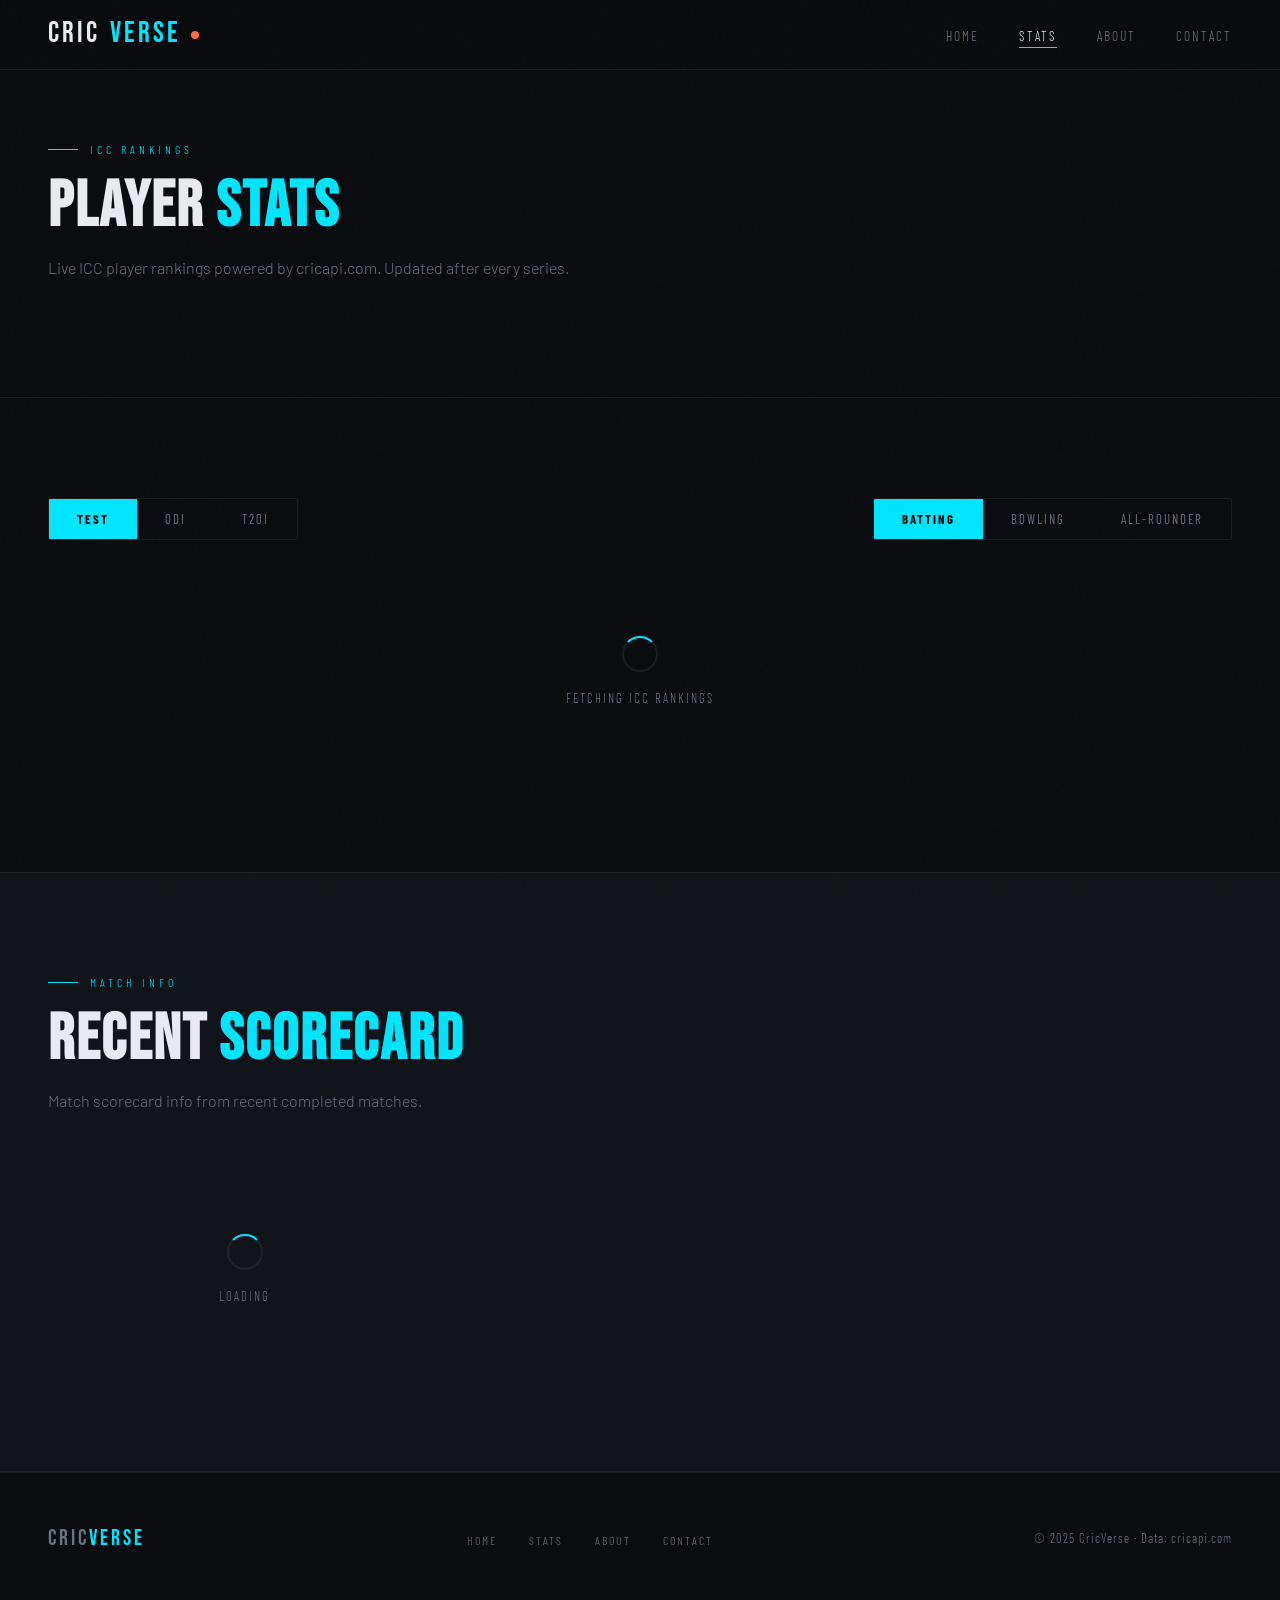
==== stats.html @ b8a50302 "Add files via upload" ====
<!DOCTYPE html>
<html lang="en">
<head>
  <meta charset="UTF-8">
  <meta name="viewport" content="width=device-width, initial-scale=1.0">
  <title>Stats — CricVerse</title>
  <link rel="stylesheet" href="styles.css">
</head>
<body>

<nav id="navbar">
  <a href="index.html" class="nav-logo">CRIC<span>VERSE</span> <span class="dot"></span></a>
  <ul class="nav-links" id="navLinks">
    <li><a href="index.html">Home</a></li>
    <li><a href="stats.html" class="active">Stats</a></li>
    <li><a href="about.html">About</a></li>
    <li><a href="contact.html">Contact</a></li>
  </ul>
  <button class="hamburger" id="hamburger" aria-label="Menu"><span></span><span></span><span></span></button>
</nav>

<div class="stats-header">
  <div class="section-label">ICC Rankings</div>
  <h1 class="section-title">PLAYER <em>STATS</em></h1>
  <p class="section-sub">Live ICC player rankings powered by cricapi.com. Updated after every series.</p>
</div>

<section>
  <div class="tabs-row">
    <div class="stats-tabs" id="formatTabs">
      <button class="tab-btn active" data-format="test">Test</button>
      <button class="tab-btn" data-format="odi">ODI</button>
      <button class="tab-btn" data-format="t20">T20I</button>
    </div>
    <div class="stats-tabs" id="roleTabs">
      <button class="tab-btn active" data-role="batsmen">Batting</button>
      <button class="tab-btn" data-role="bowlers">Bowling</button>
      <button class="tab-btn" data-role="allrounders">All-Rounder</button>
    </div>
  </div>

  <div id="rankingsWrap">
    <!-- populated by JS -->
  </div>
</section>

<!-- SERIES STATS -->
<section style="background:var(--surface);border-top:1px solid var(--border);border-bottom:1px solid var(--border)">
  <div class="section-label">Match Info</div>
  <h2 class="section-title">RECENT <em>SCORECARD</em></h2>
  <p class="section-sub">Match scorecard info from recent completed matches.</p>
  <div id="scorecardWrap"><!-- JS --></div>
</section>

<footer>
  <a href="index.html" class="footer-logo">CRIC<span>VERSE</span></a>
  <ul class="footer-links">
    <li><a href="index.html">Home</a></li>
    <li><a href="stats.html">Stats</a></li>
    <li><a href="about.html">About</a></li>
    <li><a href="contact.html">Contact</a></li>
  </ul>
  <span class="footer-copy">© 2025 CricVerse · Data: cricapi.com</span>
</footer>

<script src="script.js"></script>
<script>

let currentFormat = 'test';
let currentRole   = 'batsmen';

const rankClass = i => i === 0 ? 'gold' : i === 1 ? 'silver' : i === 2 ? 'bronze' : '';

function initials(name) {
  return (name || '?').split(' ').map(w => w[0]).join('').slice(0, 2).toUpperCase();
}

function renderRankings(players) {
  if (!players || !players.length) return errorHTML('No ranking data available');

  const heads = {
    batsmen:    ['Rank', 'Player', 'Rating', 'Country', '', ''],
    bowlers:    ['Rank', 'Player', 'Rating', 'Country', '', ''],
    allrounders:['Rank', 'Player', 'Rating', 'Country', '', ''],
  };

  return `
    <div class="leaderboard">
      <div class="lb-head">
        <span>#</span><span>Player</span>
        <span style="text-align:right">Rating</span>
        <span style="text-align:right">Country</span>
        <span></span><span></span>
      </div>
      ${players.slice(0, 20).map((p, i) => `
        <div class="lb-row" style="animation-delay:${i * 0.04}s">
          <span class="lb-rank ${rankClass(i)}">${p.rank || i + 1}</span>
          <div class="lb-player">
            <div class="lb-avatar">${initials(p.name)}</div>
            <div>
              <div class="lb-name">${p.name || '—'}</div>
              <div class="lb-country">${p.country || '—'}</div>
            </div>
          </div>
          <div class="lb-val highlight" style="text-align:right">${p.rating || '—'}</div>
          <div class="lb-val" style="text-align:right">${p.country || '—'}</div>
          <div></div><div></div>
        </div>`).join('')}
    </div>`;
}

const wrap = document.getElementById('rankingsWrap');

async function loadRankings() {
  wrap.innerHTML = loadingHTML('Fetching ICC rankings');
  if (API_KEY === 'YOUR_CRICAPI_KEY') { wrap.innerHTML = apiKeyNote(); return; }
  try {
    const data = await fetchCricAPI('stats', { type: currentRole, matchType: currentFormat });
    const players = data.data || [];
    wrap.innerHTML = renderRankings(players);
  } catch (e) {
    wrap.innerHTML = errorHTML('Could not load rankings · ' + e.message, 'loadRankings');
    window.loadRankings = loadRankings;
  }
}

window.loadRankings = loadRankings;

// Tabs
document.querySelectorAll('#formatTabs .tab-btn').forEach(btn => {
  btn.addEventListener('click', () => {
    document.querySelectorAll('#formatTabs .tab-btn').forEach(b => b.classList.remove('active'));
    btn.classList.add('active');
    currentFormat = btn.dataset.format;
    loadRankings();
  });
});
document.querySelectorAll('#roleTabs .tab-btn').forEach(btn => {
  btn.addEventListener('click', () => {
    document.querySelectorAll('#roleTabs .tab-btn').forEach(b => b.classList.remove('active'));
    btn.classList.add('active');
    currentRole = btn.dataset.role;
    loadRankings();
  });
});

// Scorecard section - recent matches info
const scWrap = document.getElementById('scorecardWrap');
async function loadScorecards() {
  scWrap.innerHTML = `<div style="display:grid;grid-template-columns:repeat(auto-fill,minmax(320px,1fr));gap:1.5px" id="scGrid">${loadingHTML()}</div>`;
  if (API_KEY === 'YOUR_CRICAPI_KEY') { scWrap.innerHTML = apiKeyNote(); return; }
  try {
    const data = await fetchCricAPI('matches', { offset: 0 });
    const matches = (data.data || []).filter(m => m.matchEnded).slice(0, 6);
    if (!matches.length) { scWrap.innerHTML = errorHTML('No completed matches found'); return; }
    scWrap.innerHTML = `<div style="display:grid;grid-template-columns:repeat(auto-fill,minmax(320px,1fr));gap:1.5px">` +
      matches.map(m => {
        const t1 = m.teams?.[0] || 'TBA', t2 = m.teams?.[1] || 'TBA';
        const s1 = m.score?.[0] ? `${m.score[0].r}/${m.score[0].w} (${m.score[0].o})` : '—';
        const s2 = m.score?.[1] ? `${m.score[1].r}/${m.score[1].w} (${m.score[1].o})` : '—';
        return `<div class="match-card" style="padding:1.8rem">
          <div class="match-status completed">✓ Completed</div>
          <div style="font-weight:600;margin-bottom:.5rem">${t1} vs ${t2}</div>
          <div style="font-size:.85rem;color:var(--muted);font-family:var(--font-cond);letter-spacing:1px;margin-bottom:.5rem">
            ${t1}: ${s1}<br>${t2}: ${s2}
          </div>
          <div style="font-size:.8rem;color:var(--accent)">${m.status || ''}</div>
        </div>`;
      }).join('') + `</div>`;
    observeCards();
  } catch (e) {
    scWrap.innerHTML = errorHTML('Could not load scorecards · ' + e.message);
  }
}

loadRankings();
loadScorecards();
</script>
</body>
</html>
---- styles.css ----
@import url('https://fonts.googleapis.com/css2?family=Bebas+Neue&family=Barlow:wght@300;400;600;700&family=Barlow+Condensed:wght@400;600;700&display=swap');

:root {
  --bg:        #0a0c0f;
  --surface:   #111418;
  --surface2:  #181c22;
  --border:    rgba(255,255,255,0.07);
  --accent:    #00e5ff;
  --accent2:   #ff6b35;
  --gold:      #f5c842;
  --text:      #e8eaf0;
  --muted:     #6b7280;
  --red:       #e53935;
  --font-display: 'Bebas Neue', sans-serif;
  --font-body:    'Barlow', sans-serif;
  --font-cond:    'Barlow Condensed', sans-serif;
}

*, *::before, *::after { box-sizing: border-box; margin: 0; padding: 0; }
html { scroll-behavior: smooth; }
body { background: var(--bg); color: var(--text); font-family: var(--font-body); font-weight: 300; line-height: 1.6; overflow-x: hidden; }

body::before {
  content: '';
  position: fixed; inset: 0;
  background-image: url("data:image/svg+xml,%3Csvg viewBox='0 0 256 256' xmlns='http://www.w3.org/2000/svg'%3E%3Cfilter id='n'%3E%3CfeTurbulence type='fractalNoise' baseFrequency='0.9' numOctaves='4' stitchTiles='stitch'/%3E%3C/filter%3E%3Crect width='100%25' height='100%25' filter='url(%23n)' opacity='0.03'/%3E%3C/svg%3E");
  pointer-events: none; z-index: 9999; opacity: 0.4;
}

::-webkit-scrollbar { width: 4px; }
::-webkit-scrollbar-track { background: var(--bg); }
::-webkit-scrollbar-thumb { background: var(--accent); border-radius: 2px; }

/* ═══ NAVBAR ═══ */
nav {
  position: fixed; top: 0; left: 0; right: 0; z-index: 1000;
  display: flex; align-items: center; justify-content: space-between;
  padding: 0 3rem; height: 70px;
  background: rgba(10,12,15,0.88); backdrop-filter: blur(20px);
  border-bottom: 1px solid var(--border); transition: background 0.3s;
}
.nav-logo { font-family: var(--font-display); font-size: 1.8rem; letter-spacing: 3px; color: var(--text); text-decoration: none; display: flex; align-items: center; gap: 10px; }
.nav-logo span { color: var(--accent); }
.nav-logo .dot { width: 8px; height: 8px; background: var(--accent2); border-radius: 50%; animation: pulse 2s infinite; }
.nav-links { display: flex; gap: 2.5rem; list-style: none; }
.nav-links a { font-family: var(--font-cond); font-size: 0.85rem; letter-spacing: 2px; text-transform: uppercase; color: var(--muted); text-decoration: none; transition: color 0.2s; position: relative; }
.nav-links a::after { content: ''; position: absolute; bottom: -4px; left: 0; width: 0; height: 1px; background: var(--accent); transition: width 0.3s; }
.nav-links a:hover, .nav-links a.active { color: var(--text); }
.nav-links a:hover::after, .nav-links a.active::after { width: 100%; }
.hamburger { display: none; flex-direction: column; gap: 5px; cursor: pointer; background: none; border: none; padding: 4px; }
.hamburger span { display: block; width: 24px; height: 2px; background: var(--text); border-radius: 2px; transition: all 0.3s; }

/* ═══ TICKER ═══ */
.ticker-wrap { background: var(--surface); border-bottom: 1px solid var(--border); padding: 12px 0; overflow: hidden; position: relative; margin-top: 70px; }
.ticker-label { position: absolute; left: 0; top: 0; bottom: 0; background: var(--accent2); color: #000; font-family: var(--font-cond); font-size: 0.7rem; letter-spacing: 2px; text-transform: uppercase; font-weight: 700; padding: 0 16px; display: flex; align-items: center; z-index: 2; }
.ticker-track { display: flex; animation: ticker 60s linear infinite; padding-left: 100px; white-space: nowrap; }
.ticker-item { font-family: var(--font-cond); font-size: 0.8rem; letter-spacing: 1px; color: var(--muted); padding: 0 3rem; border-right: 1px solid var(--border); }
.ticker-item strong { color: var(--text); }
@keyframes ticker { from { transform: translateX(0); } to { transform: translateX(-50%); } }

/* ═══ HERO ═══ */
.hero { min-height: 100vh; display: flex; align-items: center; position: relative; overflow: hidden; padding: 100px 3rem 60px; }
.hero-bg { position: absolute; inset: 0; background: radial-gradient(ellipse 60% 60% at 70% 50%, rgba(0,229,255,0.06) 0%, transparent 70%), radial-gradient(ellipse 40% 40% at 20% 80%, rgba(255,107,53,0.05) 0%, transparent 60%), linear-gradient(180deg, #0a0c0f 0%, #0d1117 100%); }
.hero-rings { position: absolute; right: -5%; top: 50%; transform: translateY(-50%); width: 600px; height: 600px; }
.ring { position: absolute; border-radius: 50%; border: 1px solid rgba(0,229,255,0.08); top: 50%; left: 50%; transform: translate(-50%, -50%); }
.ring:nth-child(1) { width: 200px; height: 200px; border-color: rgba(0,229,255,0.2); }
.ring:nth-child(2) { width: 350px; height: 350px; animation: spin 30s linear infinite; }
.ring:nth-child(3) { width: 500px; height: 500px; animation: spin 50s linear infinite reverse; }
.ring:nth-child(4) { width: 640px; height: 640px; border-color: rgba(255,107,53,0.05); }
.ring:nth-child(2)::before { content: ''; position: absolute; top: -3px; left: 50%; width: 6px; height: 6px; background: var(--accent); border-radius: 50%; transform: translateX(-50%); box-shadow: 0 0 12px var(--accent); }
@keyframes spin { from { transform: translate(-50%,-50%) rotate(0deg); } to { transform: translate(-50%,-50%) rotate(360deg); } }
.hero-content { position: relative; z-index: 2; max-width: 700px; }
.hero-eyebrow { font-family: var(--font-cond); font-size: 0.8rem; letter-spacing: 4px; text-transform: uppercase; color: var(--accent); margin-bottom: 1.5rem; display: flex; align-items: center; gap: 12px; opacity: 0; animation: fadeUp 0.8s 0.2s forwards; }
.hero-eyebrow::before { content: ''; display: block; width: 40px; height: 1px; background: var(--accent); }
.hero-title { font-family: var(--font-display); font-size: clamp(4rem, 10vw, 8rem); line-height: 0.92; letter-spacing: 2px; margin-bottom: 2rem; opacity: 0; animation: fadeUp 0.8s 0.4s forwards; }
.hero-title .line2 { color: var(--accent); display: block; }
.hero-title .line3 { color: var(--accent2); display: block; font-size: 0.55em; letter-spacing: 8px; }
.hero-desc { font-size: 1.05rem; color: var(--muted); max-width: 480px; margin-bottom: 3rem; opacity: 0; animation: fadeUp 0.8s 0.6s forwards; }
.live-badge { display: inline-flex; align-items: center; gap: 8px; background: rgba(255,107,53,0.1); border: 1px solid rgba(255,107,53,0.3); border-radius: 20px; padding: 6px 14px; font-family: var(--font-cond); font-size: 0.75rem; letter-spacing: 2px; text-transform: uppercase; color: var(--accent2); margin-bottom: 3rem; opacity: 0; animation: fadeUp 0.8s 0.3s forwards; width: fit-content; }
.live-dot { width: 6px; height: 6px; background: var(--accent2); border-radius: 50%; animation: pulse 1.5s infinite; }
.hero-actions { display: flex; gap: 1rem; flex-wrap: wrap; opacity: 0; animation: fadeUp 0.8s 0.8s forwards; }
.hero-stats { display: flex; gap: 3rem; margin-top: 4rem; padding-top: 3rem; border-top: 1px solid var(--border); opacity: 0; animation: fadeUp 0.8s 1s forwards; flex-wrap: wrap; }
.hero-stat-num { font-family: var(--font-display); font-size: 2.5rem; color: var(--accent); line-height: 1; }
.hero-stat-label { font-family: var(--font-cond); font-size: 0.75rem; letter-spacing: 2px; text-transform: uppercase; color: var(--muted); margin-top: 4px; }

@keyframes fadeUp { from { opacity: 0; transform: translateY(24px); } to { opacity: 1; transform: translateY(0); } }
@keyframes pulse { 0%,100%{ opacity:1; transform:scale(1); } 50%{ opacity:0.5; transform:scale(0.7); } }

/* ═══ BUTTONS ═══ */
.btn { display: inline-flex; align-items: center; gap: 8px; padding: 14px 32px; font-family: var(--font-cond); font-size: 0.85rem; letter-spacing: 2px; text-transform: uppercase; text-decoration: none; border-radius: 2px; transition: all 0.25s; cursor: pointer; border: none; }
.btn-primary { background: var(--accent); color: #000; font-weight: 700; }
.btn-primary:hover { background: #fff; transform: translateY(-2px); box-shadow: 0 8px 30px rgba(0,229,255,0.3); }
.btn-ghost { background: transparent; color: var(--text); border: 1px solid var(--border); }
.btn-ghost:hover { border-color: var(--accent); color: var(--accent); transform: translateY(-2px); }

/* ═══ SECTIONS ═══ */
section { padding: 100px 3rem; }
.section-label { font-family: var(--font-cond); font-size: 0.75rem; letter-spacing: 4px; text-transform: uppercase; color: var(--accent); margin-bottom: 1rem; display: flex; align-items: center; gap: 12px; }
.section-label::before { content: ''; display: block; width: 30px; height: 1px; background: var(--accent); }
.section-title { font-family: var(--font-display); font-size: clamp(2.5rem, 5vw, 4rem); letter-spacing: 2px; line-height: 1; margin-bottom: 1rem; }
.section-title em { font-style: normal; color: var(--accent); }
.section-sub { color: var(--muted); font-size: 1rem; max-width: 540px; margin-bottom: 3.5rem; }

/* ═══ MATCH CARDS ═══ */
.matches-grid { display: grid; grid-template-columns: repeat(auto-fill, minmax(320px, 1fr)); gap: 1.5px; }
.match-card { background: var(--surface); border: 1px solid var(--border); padding: 2rem; position: relative; overflow: hidden; transition: border-color 0.3s, transform 0.3s; cursor: pointer; }
.match-card::before { content: ''; position: absolute; top: 0; left: 0; right: 0; height: 2px; background: linear-gradient(90deg, var(--accent), transparent); transform: scaleX(0); transform-origin: left; transition: transform 0.4s; }
.match-card:hover { border-color: rgba(0,229,255,0.2); transform: translateY(-2px); }
.match-card:hover::before { transform: scaleX(1); }
.match-status { display: inline-flex; align-items: center; gap: 6px; font-family: var(--font-cond); font-size: 0.7rem; letter-spacing: 2px; text-transform: uppercase; margin-bottom: 1.5rem; }
.match-status.live { color: var(--accent2); }
.match-status.upcoming { color: var(--gold); }
.match-status.completed { color: var(--muted); }
.match-teams { display: flex; align-items: center; justify-content: space-between; margin-bottom: 1.2rem; }
.team { display: flex; flex-direction: column; align-items: center; gap: 8px; flex: 1; }
.team-flag { width: 52px; height: 52px; border-radius: 50%; display: flex; align-items: center; justify-content: center; font-size: 1.6rem; background: var(--surface2); border: 2px solid var(--border); overflow: hidden; }
.team-flag img { width: 100%; height: 100%; object-fit: cover; }
.team-name { font-family: var(--font-cond); font-size: 0.85rem; letter-spacing: 1px; text-transform: uppercase; color: var(--text); text-align: center; }
.team-score { font-family: var(--font-display); font-size: 1.5rem; color: var(--text); letter-spacing: 1px; }
.match-vs { font-family: var(--font-display); font-size: 1.2rem; color: var(--muted); padding: 0 1rem; }
.match-info { font-size: 0.8rem; color: var(--muted); font-family: var(--font-cond); letter-spacing: 1px; line-height: 1.5; }
.watch-btn { display: inline-flex; align-items: center; gap: 6px; margin-top: 1rem; padding: 8px 16px; background: rgba(229,57,53,0.12); border: 1px solid rgba(229,57,53,0.3); border-radius: 2px; color: #ff5252; font-family: var(--font-cond); font-size: 0.7rem; letter-spacing: 2px; text-transform: uppercase; cursor: pointer; transition: all 0.2s; text-decoration: none; }
.watch-btn:hover { background: rgba(229,57,53,0.25); border-color: #ff5252; }
.watch-dot { width: 5px; height: 5px; background: #ff5252; border-radius: 50%; animation: pulse 1.2s infinite; }

/* ═══ WATCH LIVE SECTION ═══ */
.watch-section { background: #000; border-top: 1px solid var(--border); border-bottom: 1px solid var(--border); }
.watch-section-head { padding: 60px 3rem 40px; display: flex; align-items: flex-end; justify-content: space-between; flex-wrap: wrap; gap: 1rem; }
.watch-layout { display: grid; grid-template-columns: 1fr 320px; }
.watch-player-side { position: relative; background: #000; min-height: 520px; }
.watch-placeholder { display: flex; flex-direction: column; align-items: center; justify-content: center; height: 100%; min-height: 520px; gap: 1.5rem; color: var(--muted); text-align: center; padding: 3rem; }
.watch-placeholder-icon { font-size: 4rem; opacity: 0.2; }
.watch-placeholder-text { font-family: var(--font-display); font-size: 1.4rem; letter-spacing: 3px; color: var(--muted); }
.watch-placeholder-sub { font-size: 0.85rem; color: var(--muted); max-width: 280px; }
.watch-iframe-wrap { width: 100%; height: 100%; min-height: 520px; position: relative; }
.watch-iframe-wrap iframe { position: absolute; inset: 0; width: 100%; height: 100%; border: none; display: block; }
.watch-sidebar { border-left: 1px solid var(--border); display: flex; flex-direction: column; background: var(--surface); }
.watch-sidebar-head { padding: 1.5rem 1.5rem 1rem; border-bottom: 1px solid var(--border); }
.watch-sidebar-title { font-family: var(--font-display); font-size: 1.1rem; letter-spacing: 2px; }
.watch-sidebar-title span { color: var(--accent); }
.stream-list { flex: 1; overflow-y: auto; }
.stream-item { display: flex; align-items: center; gap: 1rem; padding: 1rem 1.5rem; border-bottom: 1px solid var(--border); cursor: pointer; transition: background 0.2s; }
.stream-item:hover { background: rgba(255,255,255,0.03); }
.stream-item.active { background: rgba(0,229,255,0.05); border-left: 2px solid var(--accent); padding-left: calc(1.5rem - 2px); }
.stream-thumb { width: 44px; height: 44px; border-radius: 50%; background: var(--surface2); border: 1px solid var(--border); display: flex; align-items: center; justify-content: center; font-size: 1.3rem; flex-shrink: 0; overflow: hidden; }
.stream-thumb img { width: 100%; height: 100%; object-fit: cover; }
.stream-name { font-family: var(--font-cond); font-size: 0.85rem; letter-spacing: 1px; text-transform: uppercase; margin-bottom: 3px; }
.stream-desc { font-size: 0.75rem; color: var(--muted); }
.stream-live-tag { margin-left: auto; flex-shrink: 0; display: flex; align-items: center; gap: 5px; font-family: var(--font-cond); font-size: 0.65rem; letter-spacing: 1px; text-transform: uppercase; color: var(--accent2); }
.stream-add-wrap { padding: 1rem 1.5rem; border-top: 1px solid var(--border); }
.stream-add-btn { width: 100%; padding: 10px; background: rgba(0,229,255,0.06); border: 1px dashed rgba(0,229,255,0.2); border-radius: 2px; color: var(--accent); font-family: var(--font-cond); font-size: 0.75rem; letter-spacing: 2px; text-transform: uppercase; cursor: pointer; transition: all 0.2s; }
.stream-add-btn:hover { background: rgba(0,229,255,0.12); }
.stream-add-form { display: none; margin-top: 1rem; }
.stream-add-form.open { display: block; }
.stream-add-form input { width: 100%; padding: 10px 12px; background: var(--surface2); border: 1px solid var(--border); border-radius: 2px; color: var(--text); font-family: var(--font-body); font-size: 0.85rem; outline: none; margin-bottom: 8px; transition: border-color 0.2s; }
.stream-add-form input:focus { border-color: var(--accent); }
.stream-add-form .add-actions { display: flex; gap: 8px; }
.stream-add-form button { flex: 1; padding: 9px; font-family: var(--font-cond); font-size: 0.75rem; letter-spacing: 1px; text-transform: uppercase; border: none; border-radius: 2px; cursor: pointer; transition: all 0.2s; }
.btn-add-confirm { background: var(--accent); color: #000; font-weight: 700; }
.btn-add-cancel { background: var(--surface2); color: var(--muted); }

/* ═══ LOADING / ERROR STATES ═══ */
.state-box { display: flex; flex-direction: column; align-items: center; justify-content: center; padding: 4rem 2rem; text-align: center; gap: 1rem; color: var(--muted); }
.spinner { width: 36px; height: 36px; border: 2px solid var(--border); border-top-color: var(--accent); border-radius: 50%; animation: spin2 0.8s linear infinite; }
@keyframes spin2 { to { transform: rotate(360deg); } }
.state-label { font-family: var(--font-cond); font-size: 0.8rem; letter-spacing: 2px; text-transform: uppercase; }
.error-icon { font-size: 2rem; }
.retry-btn { padding: 10px 20px; background: transparent; border: 1px solid var(--border); border-radius: 2px; color: var(--muted); font-family: var(--font-cond); font-size: 0.75rem; letter-spacing: 2px; text-transform: uppercase; cursor: pointer; transition: all 0.2s; }
.retry-btn:hover { border-color: var(--accent); color: var(--accent); }

/* ═══ STATS ═══ */
.stats-header { padding: 140px 3rem 60px; border-bottom: 1px solid var(--border); }
.tabs-row { display: flex; gap: 1rem; flex-wrap: wrap; margin-bottom: 2rem; align-items: center; justify-content: space-between; }
.stats-tabs { display: flex; border: 1px solid var(--border); border-radius: 2px; overflow: hidden; width: fit-content; }
.tab-btn { padding: 12px 28px; font-family: var(--font-cond); font-size: 0.8rem; letter-spacing: 2px; text-transform: uppercase; background: transparent; color: var(--muted); border: none; cursor: pointer; transition: all 0.2s; }
.tab-btn.active, .tab-btn:hover { background: var(--accent); color: #000; font-weight: 700; }
.leaderboard { background: var(--surface); border: 1px solid var(--border); border-radius: 2px; overflow: hidden; }
.lb-head { display: grid; grid-template-columns: 50px 1fr repeat(5, 90px); padding: 1rem 1.5rem; background: var(--surface2); border-bottom: 1px solid var(--border); font-family: var(--font-cond); font-size: 0.7rem; letter-spacing: 2px; text-transform: uppercase; color: var(--muted); }
.lb-row { display: grid; grid-template-columns: 50px 1fr repeat(5, 90px); padding: 1.2rem 1.5rem; border-bottom: 1px solid var(--border); align-items: center; transition: background 0.2s; animation: rowIn 0.5s both; }
.lb-row:hover { background: rgba(255,255,255,0.02); }
.lb-row:last-child { border-bottom: none; }
.lb-rank { font-family: var(--font-display); font-size: 1.3rem; color: var(--muted); }
.lb-rank.gold { color: var(--gold); }
.lb-rank.silver { color: #adb5bd; }
.lb-rank.bronze { color: #cd7f32; }
.lb-player { display: flex; align-items: center; gap: 14px; }
.lb-avatar { width: 38px; height: 38px; border-radius: 50%; background: var(--surface2); border: 1px solid var(--border); display: flex; align-items: center; justify-content: center; font-size: 0.85rem; font-family: var(--font-cond); font-weight: 700; overflow: hidden; }
.lb-avatar img { width: 100%; height: 100%; object-fit: cover; }
.lb-name { font-weight: 600; font-size: 0.95rem; }
.lb-country { font-family: var(--font-cond); font-size: 0.75rem; letter-spacing: 1px; color: var(--muted); }
.lb-val { text-align: right; font-family: var(--font-cond); font-size: 0.95rem; color: var(--text); }
.lb-val.highlight { color: var(--accent); font-weight: 700; }
@keyframes rowIn { from { opacity: 0; transform: translateX(-10px); } to { opacity: 1; transform: translateX(0); } }

/* ═══ ABOUT ═══ */
.about-hero { min-height: 50vh; display: flex; align-items: flex-end; padding: 140px 3rem 60px; position: relative; overflow: hidden; border-bottom: 1px solid var(--border); }
.about-hero-bg { position: absolute; inset: 0; background: radial-gradient(ellipse 50% 80% at 80% 50%, rgba(0,229,255,0.05) 0%, transparent 70%), linear-gradient(180deg, var(--bg) 0%, var(--surface) 100%); }
.about-big-text { font-family: var(--font-display); font-size: clamp(5rem,15vw,13rem); line-height: 0.85; letter-spacing: 4px; color: rgba(255,255,255,0.04); position: absolute; right: -1rem; bottom: -1rem; pointer-events: none; user-select: none; }
.about-grid { display: grid; grid-template-columns: 1fr 1fr; gap: 5rem; align-items: start; }
.about-text h2 { font-family: var(--font-display); font-size: 3rem; letter-spacing: 2px; margin-bottom: 1.5rem; line-height: 1; }
.about-text p { color: var(--muted); margin-bottom: 1.5rem; }
.about-text p strong { color: var(--text); font-weight: 600; }
.about-features { display: flex; flex-direction: column; gap: 1.5px; }
.feature-item { display: flex; align-items: flex-start; gap: 1.5rem; padding: 1.5rem; background: var(--surface); border: 1px solid var(--border); transition: border-color 0.2s; }
.feature-item:hover { border-color: rgba(0,229,255,0.2); }
.feature-icon { width: 44px; height: 44px; flex-shrink: 0; background: rgba(0,229,255,0.08); border: 1px solid rgba(0,229,255,0.2); border-radius: 2px; display: flex; align-items: center; justify-content: center; font-size: 1.2rem; }
.feature-title { font-family: var(--font-cond); font-size: 1rem; letter-spacing: 1px; text-transform: uppercase; margin-bottom: 4px; }
.feature-desc { font-size: 0.875rem; color: var(--muted); }

/* ═══ CONTACT ═══ */
.contact-wrap { display: grid; grid-template-columns: 1fr 1.4fr; min-height: calc(100vh - 70px); margin-top: 70px; }
.contact-left { background: var(--surface); border-right: 1px solid var(--border); padding: 5rem 3rem; display: flex; flex-direction: column; justify-content: center; }
.contact-left h1 { font-family: var(--font-display); font-size: clamp(3rem,6vw,5rem); letter-spacing: 3px; line-height: 0.95; margin-bottom: 2rem; }
.contact-left h1 span { display: block; color: var(--accent); }
.contact-left > p { color: var(--muted); margin-bottom: 3rem; max-width: 340px; }
.contact-info { display: flex; flex-direction: column; gap: 1.5rem; }
.contact-info-item { display: flex; align-items: center; gap: 1rem; }
.contact-icon { width: 40px; height: 40px; border: 1px solid var(--border); border-radius: 2px; display: flex; align-items: center; justify-content: center; font-size: 1rem; flex-shrink: 0; }
.contact-info-text { font-size: 0.875rem; color: var(--muted); }
.contact-info-text strong { display: block; color: var(--text); font-size: 0.95rem; margin-bottom: 2px; }
.contact-right { padding: 5rem 4rem; display: flex; flex-direction: column; justify-content: center; }
.contact-right h2 { font-family: var(--font-display); font-size: 1.8rem; letter-spacing: 2px; margin-bottom: 2.5rem; color: var(--muted); }
.form-row { display: grid; grid-template-columns: 1fr 1fr; gap: 1rem; }
.form-group { margin-bottom: 1rem; }
.form-group label { display: block; font-family: var(--font-cond); font-size: 0.75rem; letter-spacing: 2px; text-transform: uppercase; color: var(--muted); margin-bottom: 8px; }
.form-group input, .form-group textarea, .form-group select { width: 100%; padding: 14px 16px; background: var(--surface2); border: 1px solid var(--border); border-radius: 2px; color: var(--text); font-family: var(--font-body); font-size: 0.9rem; transition: border-color 0.2s, box-shadow 0.2s; outline: none; appearance: none; }
.form-group input:focus, .form-group textarea:focus, .form-group select:focus { border-color: var(--accent); box-shadow: 0 0 0 3px rgba(0,229,255,0.08); }
.form-group textarea { resize: vertical; min-height: 120px; }
.btn-submit { width: 100%; background: var(--accent); color: #000; font-family: var(--font-cond); font-size: 0.9rem; letter-spacing: 3px; text-transform: uppercase; font-weight: 700; padding: 16px; border: none; border-radius: 2px; cursor: pointer; transition: all 0.25s; }
.btn-submit:hover { background: #fff; transform: translateY(-2px); box-shadow: 0 8px 30px rgba(0,229,255,0.25); }

/* ═══ FOOTER ═══ */
footer { border-top: 1px solid var(--border); padding: 3rem; display: flex; align-items: center; justify-content: space-between; flex-wrap: wrap; gap: 1rem; }
.footer-logo { font-family: var(--font-display); font-size: 1.4rem; letter-spacing: 3px; color: var(--muted); text-decoration: none; }
.footer-logo span { color: var(--accent); }
.footer-copy { font-size: 0.8rem; color: var(--muted); font-family: var(--font-cond); letter-spacing: 1px; }
.footer-links { display: flex; gap: 2rem; list-style: none; }
.footer-links a { font-family: var(--font-cond); font-size: 0.75rem; letter-spacing: 2px; text-transform: uppercase; color: var(--muted); text-decoration: none; transition: color 0.2s; }
.footer-links a:hover { color: var(--accent); }

/* ═══ RESPONSIVE ═══ */
@media (max-width: 960px) {
  nav { padding: 0 1.5rem; }
  .nav-links { display: none; }
  .nav-links.open { display: flex; flex-direction: column; position: fixed; top: 70px; left: 0; right: 0; bottom: 0; background: rgba(10,12,15,0.97); align-items: center; justify-content: center; gap: 3rem; z-index: 999; }
  .nav-links.open a { font-size: 1.1rem; }
  .hamburger { display: flex; }
  .hero { padding: 100px 1.5rem 60px; }
  .hero-rings { display: none; }
  section { padding: 70px 1.5rem; }
  .watch-layout { grid-template-columns: 1fr; }
  .watch-sidebar { border-left: none; border-top: 1px solid var(--border); }
  .watch-section-head { padding: 40px 1.5rem 24px; }
  .about-grid { grid-template-columns: 1fr; gap: 3rem; }
  .about-big-text { display: none; }
  .contact-wrap { grid-template-columns: 1fr; }
  .contact-left, .contact-right { padding: 3rem 1.5rem; }
  .form-row { grid-template-columns: 1fr; }
  .lb-head, .lb-row { grid-template-columns: 40px 1fr repeat(3, 75px); }
  .lb-head > *:nth-child(5), .lb-head > *:nth-child(6), .lb-row > *:nth-child(5), .lb-row > *:nth-child(6) { display: none; }
  footer { flex-direction: column; text-align: center; padding: 2rem 1.5rem; }
}
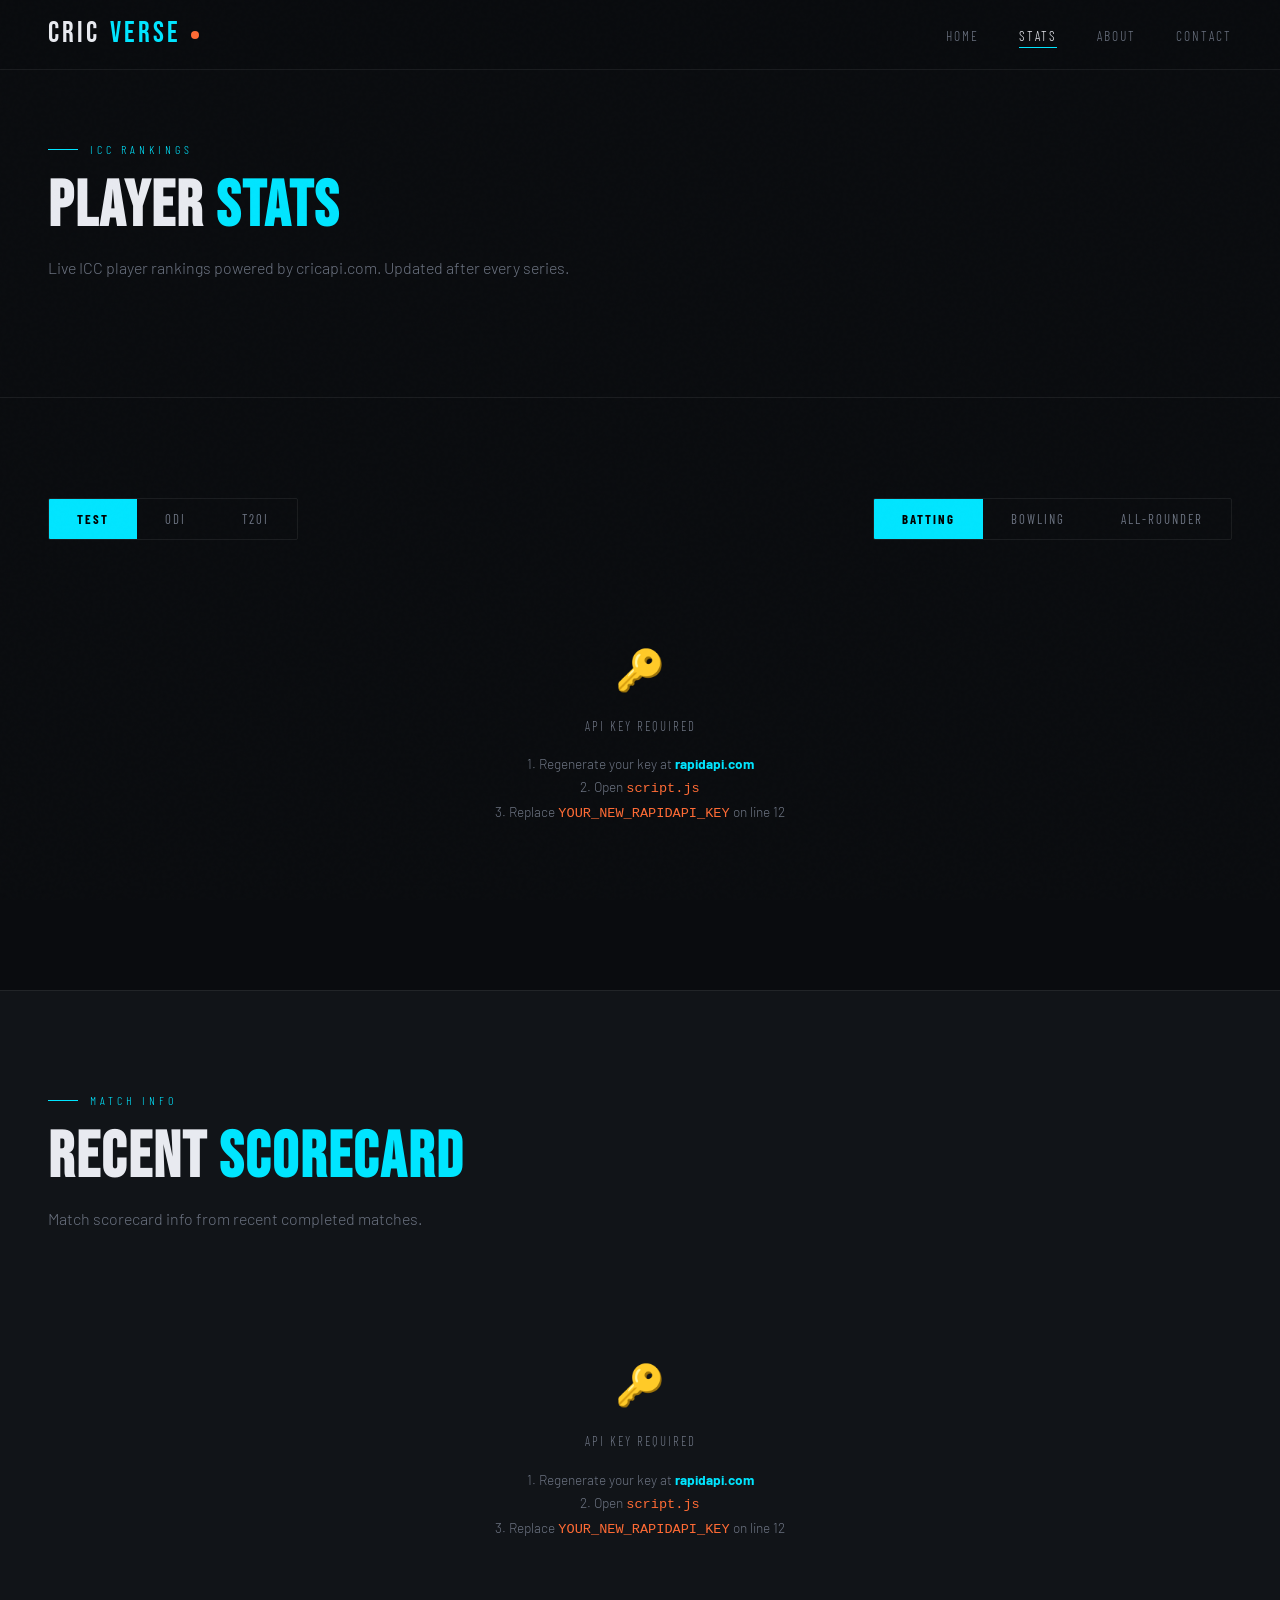
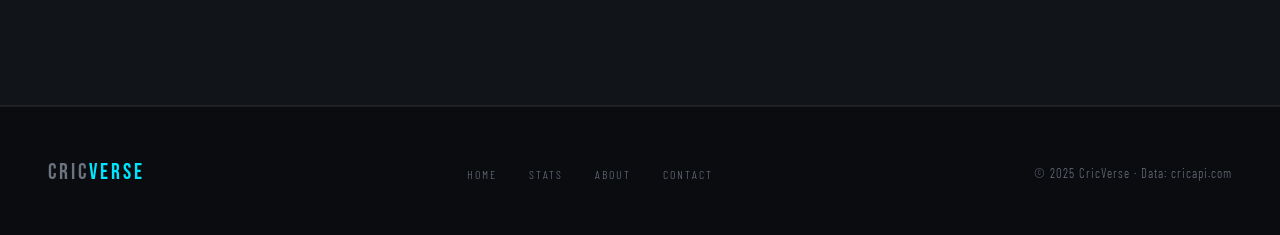
==== commit 64ec2185: "Refactor JavaScript functions and variable declarations" ====
--- a/stats.html
+++ b/stats.html
@@ -66,115 +66,142 @@
 <script src="script.js"></script>
 <script>
 
-let currentFormat = 'test';
-let currentRole   = 'batsmen';
-
-const rankClass = i => i === 0 ? 'gold' : i === 1 ? 'silver' : i === 2 ? 'bronze' : '';
+var currentFormat = 'test';
+var currentRole   = 'batsmen';
+
+function rankClass(i) { return i === 0 ? 'gold' : i === 1 ? 'silver' : i === 2 ? 'bronze' : ''; }
 
 function initials(name) {
-  return (name || '?').split(' ').map(w => w[0]).join('').slice(0, 2).toUpperCase();
-}
-
+  return (name || '?').split(' ').map(function(w) { return w[0]; }).join('').slice(0, 2).toUpperCase();
+}
+
+// Cricbuzz /stats/v1/rankings/{role}?formatType={test|odi|t20} returns:
+// { rank: [ { rank, name, country, rating, points, lastUpdatedOn } ] }
 function renderRankings(players) {
   if (!players || !players.length) return errorHTML('No ranking data available');
-
-  const heads = {
-    batsmen:    ['Rank', 'Player', 'Rating', 'Country', '', ''],
-    bowlers:    ['Rank', 'Player', 'Rating', 'Country', '', ''],
-    allrounders:['Rank', 'Player', 'Rating', 'Country', '', ''],
-  };
-
-  return `
-    <div class="leaderboard">
-      <div class="lb-head">
-        <span>#</span><span>Player</span>
-        <span style="text-align:right">Rating</span>
-        <span style="text-align:right">Country</span>
-        <span></span><span></span>
-      </div>
-      ${players.slice(0, 20).map((p, i) => `
-        <div class="lb-row" style="animation-delay:${i * 0.04}s">
-          <span class="lb-rank ${rankClass(i)}">${p.rank || i + 1}</span>
-          <div class="lb-player">
-            <div class="lb-avatar">${initials(p.name)}</div>
-            <div>
-              <div class="lb-name">${p.name || '—'}</div>
-              <div class="lb-country">${p.country || '—'}</div>
-            </div>
-          </div>
-          <div class="lb-val highlight" style="text-align:right">${p.rating || '—'}</div>
-          <div class="lb-val" style="text-align:right">${p.country || '—'}</div>
-          <div></div><div></div>
-        </div>`).join('')}
-    </div>`;
-}
-
-const wrap = document.getElementById('rankingsWrap');
-
-async function loadRankings() {
+  var rows = players.slice(0, 20).map(function(p, i) {
+    return '<div class="lb-row" style="animation-delay:' + (i * 0.04) + 's">'
+      + '<span class="lb-rank ' + rankClass(i) + '">' + (p.rank || i + 1) + '</span>'
+      + '<div class="lb-player">'
+        + '<div class="lb-avatar">' + initials(p.name) + '</div>'
+        + '<div>'
+          + '<div class="lb-name">' + (p.name || '—') + '</div>'
+          + '<div class="lb-country">' + (p.country || '—') + '</div>'
+        + '</div>'
+      + '</div>'
+      + '<div class="lb-val highlight" style="text-align:right">' + (p.rating || '—') + '</div>'
+      + '<div class="lb-val" style="text-align:right">' + (p.points || '—') + '</div>'
+      + '<div class="lb-val" style="text-align:right;color:var(--muted);font-size:.8rem">'
+        + (p.lastUpdatedOn ? new Date(p.lastUpdatedOn * 1000).toLocaleDateString('en-GB', { day:'numeric', month:'short' }) : '—')
+        + '</div>'
+      + '<div></div>'
+      + '</div>';
+  }).join('');
+
+  return '<div class="leaderboard">'
+    + '<div class="lb-head">'
+    + '<span>#</span><span>Player</span>'
+    + '<span style="text-align:right">Rating</span>'
+    + '<span style="text-align:right">Points</span>'
+    + '<span style="text-align:right">Updated</span>'
+    + '<span></span>'
+    + '</div>'
+    + rows + '</div>';
+}
+
+function loadRankings() {
+  var wrap = document.getElementById('rankingsWrap');
+  if (!wrap) return;
   wrap.innerHTML = loadingHTML('Fetching ICC rankings');
-  if (API_KEY === 'YOUR_CRICAPI_KEY') { wrap.innerHTML = apiKeyNote(); return; }
-  try {
-    const data = await fetchCricAPI('stats', { type: currentRole, matchType: currentFormat });
-    const players = data.data || [];
+
+  if (RAPIDAPI_KEY === 'YOUR_NEW_RAPIDAPI_KEY') { wrap.innerHTML = apiKeyNote(); return; }
+
+  fetchRankings(currentRole, currentFormat).then(function(data) {
+    var players = data.rank || [];
     wrap.innerHTML = renderRankings(players);
-  } catch (e) {
+  }).catch(function(e) {
     wrap.innerHTML = errorHTML('Could not load rankings · ' + e.message, 'loadRankings');
-    window.loadRankings = loadRankings;
-  }
+  });
+}
+
+// Recent completed matches via Cricbuzz
+function loadScorecards() {
+  var scWrap = document.getElementById('scorecardWrap');
+  if (!scWrap) return;
+
+  if (RAPIDAPI_KEY === 'YOUR_NEW_RAPIDAPI_KEY') { scWrap.innerHTML = apiKeyNote(); return; }
+
+  scWrap.innerHTML = loadingHTML('Fetching recent matches');
+
+  fetchRecentMatches().then(function(data) {
+    var matches = [];
+    var types   = data.typeMatches || [];
+    for (var i = 0; i < types.length; i++) {
+      var series = types[i].seriesMatches || [];
+      for (var j = 0; j < series.length; j++) {
+        var wrap2 = series[j].seriesAdWrapper || series[j];
+        var arr   = wrap2.matches || [];
+        for (var k = 0; k < arr.length; k++) matches.push(arr[k]);
+      }
+    }
+    matches = matches.slice(0, 6);
+
+    if (!matches.length) { scWrap.innerHTML = errorHTML('No recent matches found'); return; }
+
+    scWrap.innerHTML = '<div style="display:grid;grid-template-columns:repeat(auto-fill,minmax(320px,1fr));gap:1.5px">'
+      + matches.map(function(m) {
+          var info  = m.matchInfo  || {};
+          var score = m.matchScore || {};
+          var t1 = (info.team1 && (info.team1.teamSName || info.team1.teamName)) || 'TBA';
+          var t2 = (info.team2 && (info.team2.teamSName || info.team2.teamName)) || 'TBA';
+          var s1 = score.team1Score && score.team1Score.inngs1
+            ? score.team1Score.inngs1.runs + '/' + score.team1Score.inngs1.wickets + ' (' + score.team1Score.inngs1.overs + ')'
+            : '—';
+          var s2 = score.team2Score && score.team2Score.inngs1
+            ? score.team2Score.inngs1.runs + '/' + score.team2Score.inngs1.wickets + ' (' + score.team2Score.inngs1.overs + ')'
+            : '—';
+          var result = info.status || '';
+          return '<div class="match-card" style="padding:1.8rem">'
+            + '<div class="match-status completed">✓ Completed</div>'
+            + '<div style="font-weight:600;margin-bottom:.6rem">' + t1 + ' vs ' + t2 + '</div>'
+            + '<div style="font-size:.85rem;color:var(--muted);font-family:var(--font-cond);letter-spacing:1px;margin-bottom:.6rem;line-height:1.6">'
+            + t1 + ': ' + s1 + '<br>' + t2 + ': ' + s2 + '</div>'
+            + '<div style="font-size:.8rem;color:var(--accent)">' + result + '</div>'
+            + '</div>';
+        }).join('')
+      + '</div>';
+    observeCards();
+  }).catch(function(e) {
+    scWrap.innerHTML = errorHTML('Could not load scorecards · ' + e.message);
+  });
 }
 
 window.loadRankings = loadRankings;
 
-// Tabs
-document.querySelectorAll('#formatTabs .tab-btn').forEach(btn => {
-  btn.addEventListener('click', () => {
-    document.querySelectorAll('#formatTabs .tab-btn').forEach(b => b.classList.remove('active'));
-    btn.classList.add('active');
-    currentFormat = btn.dataset.format;
-    loadRankings();
+document.addEventListener('DOMContentLoaded', function() {
+  loadRankings();
+  loadScorecards();
+
+  // Format tabs
+  document.querySelectorAll('#formatTabs .tab-btn').forEach(function(btn) {
+    btn.addEventListener('click', function() {
+      document.querySelectorAll('#formatTabs .tab-btn').forEach(function(b) { b.classList.remove('active'); });
+      btn.classList.add('active');
+      currentFormat = btn.dataset.format;
+      loadRankings();
+    });
+  });
+
+  // Role tabs
+  document.querySelectorAll('#roleTabs .tab-btn').forEach(function(btn) {
+    btn.addEventListener('click', function() {
+      document.querySelectorAll('#roleTabs .tab-btn').forEach(function(b) { b.classList.remove('active'); });
+      btn.classList.add('active');
+      currentRole = btn.dataset.role;
+      loadRankings();
+    });
   });
 });
-document.querySelectorAll('#roleTabs .tab-btn').forEach(btn => {
-  btn.addEventListener('click', () => {
-    document.querySelectorAll('#roleTabs .tab-btn').forEach(b => b.classList.remove('active'));
-    btn.classList.add('active');
-    currentRole = btn.dataset.role;
-    loadRankings();
-  });
-});
-
-// Scorecard section - recent matches info
-const scWrap = document.getElementById('scorecardWrap');
-async function loadScorecards() {
-  scWrap.innerHTML = `<div style="display:grid;grid-template-columns:repeat(auto-fill,minmax(320px,1fr));gap:1.5px" id="scGrid">${loadingHTML()}</div>`;
-  if (API_KEY === 'YOUR_CRICAPI_KEY') { scWrap.innerHTML = apiKeyNote(); return; }
-  try {
-    const data = await fetchCricAPI('matches', { offset: 0 });
-    const matches = (data.data || []).filter(m => m.matchEnded).slice(0, 6);
-    if (!matches.length) { scWrap.innerHTML = errorHTML('No completed matches found'); return; }
-    scWrap.innerHTML = `<div style="display:grid;grid-template-columns:repeat(auto-fill,minmax(320px,1fr));gap:1.5px">` +
-      matches.map(m => {
-        const t1 = m.teams?.[0] || 'TBA', t2 = m.teams?.[1] || 'TBA';
-        const s1 = m.score?.[0] ? `${m.score[0].r}/${m.score[0].w} (${m.score[0].o})` : '—';
-        const s2 = m.score?.[1] ? `${m.score[1].r}/${m.score[1].w} (${m.score[1].o})` : '—';
-        return `<div class="match-card" style="padding:1.8rem">
-          <div class="match-status completed">✓ Completed</div>
-          <div style="font-weight:600;margin-bottom:.5rem">${t1} vs ${t2}</div>
-          <div style="font-size:.85rem;color:var(--muted);font-family:var(--font-cond);letter-spacing:1px;margin-bottom:.5rem">
-            ${t1}: ${s1}<br>${t2}: ${s2}
-          </div>
-          <div style="font-size:.8rem;color:var(--accent)">${m.status || ''}</div>
-        </div>`;
-      }).join('') + `</div>`;
-    observeCards();
-  } catch (e) {
-    scWrap.innerHTML = errorHTML('Could not load scorecards · ' + e.message);
-  }
-}
-
-loadRankings();
-loadScorecards();
 </script>
 </body>
 </html>
